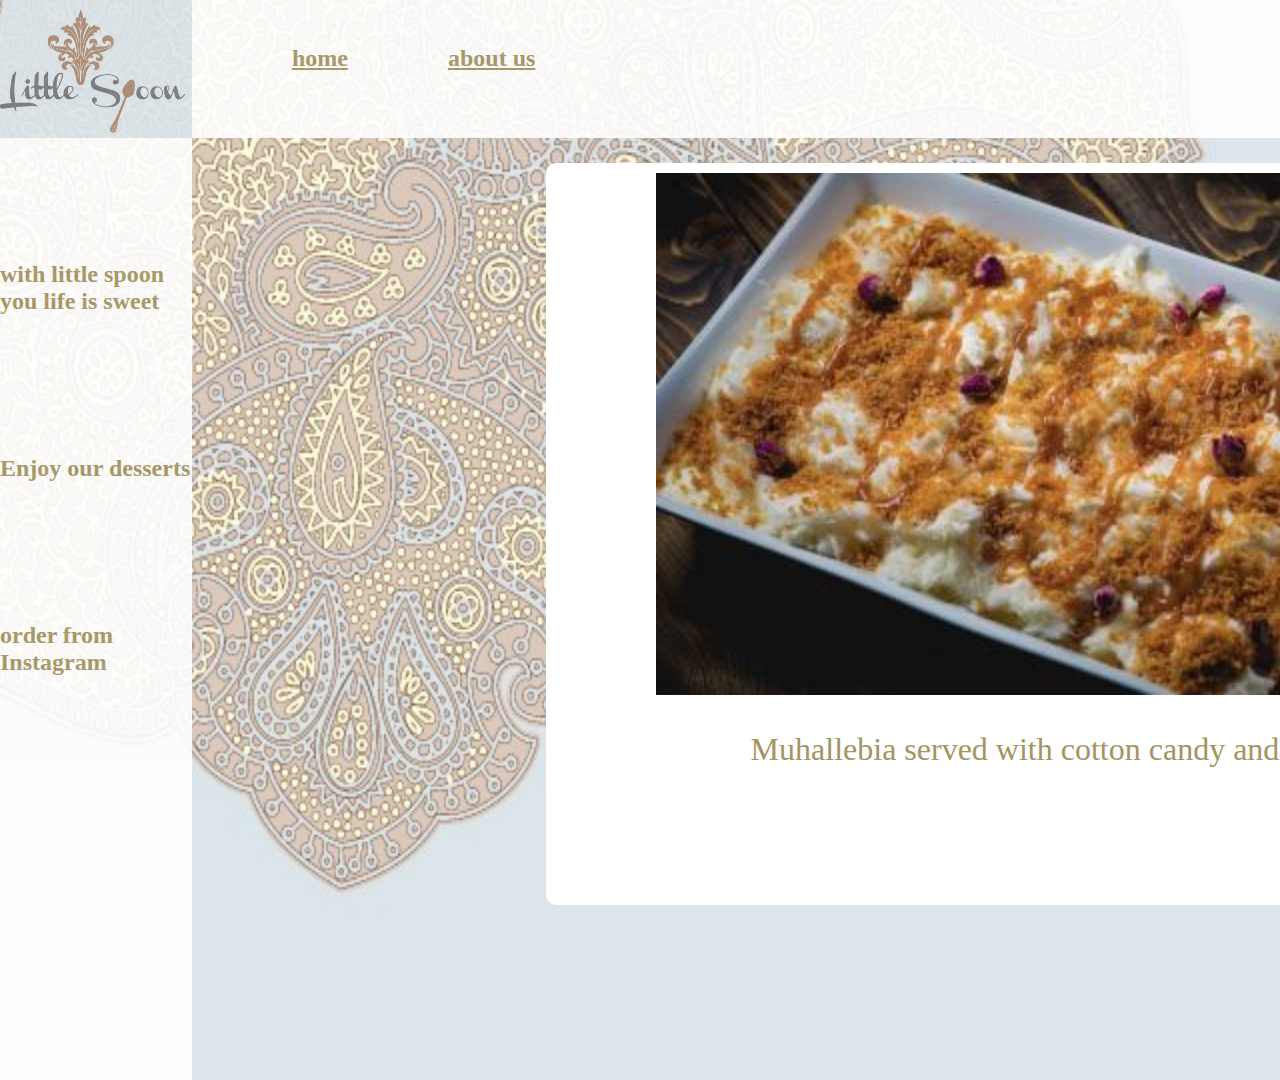
==== ghazliya.html @ aa8720f9 "Final-Project" ====
<!DOCTYPE html>
<html lang="en">
<head>
    <meta charset="UTF-8">
    <meta name="viewport" content="width=device-width, initial-scale=1.0">
    <title>Little Spoon - Home</title>
    <link rel="stylesheet" href="./styles.css">
    <style>
        .menuitem{
            width: 1000px;
            height: 722px;
            background-color: white;
            border: white solid 10px;
            border-radius: 10px;
            margin: auto;
            margin-top: 25px;
            display: flex;
            flex-direction: column;
            justify-content: flex-start;
            align-items: center;
        }
        .menuitemtext{
            font-size: xx-large;
        }
    </style>
</head>
<body>
    <div class="cont">
        <div class="sidebar">
            <div><img width="100%" src="./images/logo.jpg" alt=""></div>

            <div class="sbcon"><h2>with little spoon you life is sweet</h2></div>

            <div class="sbcon"><h2>Enjoy our desserts</h2></div>

            <div class="sbcon"><h2>order from Instagram</h2></div>

        </div class="cont2">
        <div>
            <div class="navbar">

                <div class="navcon" class="home"><a href="./index.html"><h2>home</h2></a></div>
    
                <div class="navcon"><a href="./aboutUs.html"><h2>about us</h2></a></div>
    
                <div class="navcon" id="ig"><a href="https://instagram.com/little_spoon_q8?igshid=1180vvj7mhtsn"><img width="40px" src="./images/ig.webp" alt=""></a></div>
                
            </div>
        <div class="menuitem">
            <div class="menuitemimg"><img width="800px" height="522px" src="./images/ghazliya.jpg" alt=""></div>
            <div class="menuitemtext"><p>Muhallebia served with cotton candy and toffee</p></div>
        </div>
    </div>
    </div>
</body>
</html>
---- styles.css ----
body{
    width: 1920px;
    height: 1080px;
    background-image: url('./images/background3.jpg');
    background-size:  1920px 1080px;
    margin: 0px;
    color: rgb(163, 148, 97);
    background-repeat: no-repeat;
}
a{
    color: rgb(163, 148, 97);
}
.cont{
    height: 1024px;
    width: 1920px;
    display: flex;
}
.sidebar{
    height: 1080px;
    width: 10%;
    background-color: white;
    opacity: 90%;
    display: flex;
    flex-direction: column;
}
.navbar{
    height: 13.5%;
    width: 1728px;
    background-color: white;
    opacity: 90%;
    display: flex;
    justify-content: flex-start;
    
}
.sbcon{
    margin-top: 100px;

}
.home{
    margin-left: 100px;
}
.navcon{
    margin-top: 25px;
    margin-left: 100px;
}
.menu{
    display: flex;
    width: 100%;
    justify-content: flex-start;
}
.cont2{
    width: 100%;
}
.menuimg{
    border: white solid 8px;
    margin: 50px;
    border-radius: 15px;
}
.menuimg:hover{
    transition: 0.5s ease-in-out;
    width: 220px;
    height: 220px;
}
#ig{
    margin-left: 75%;
}
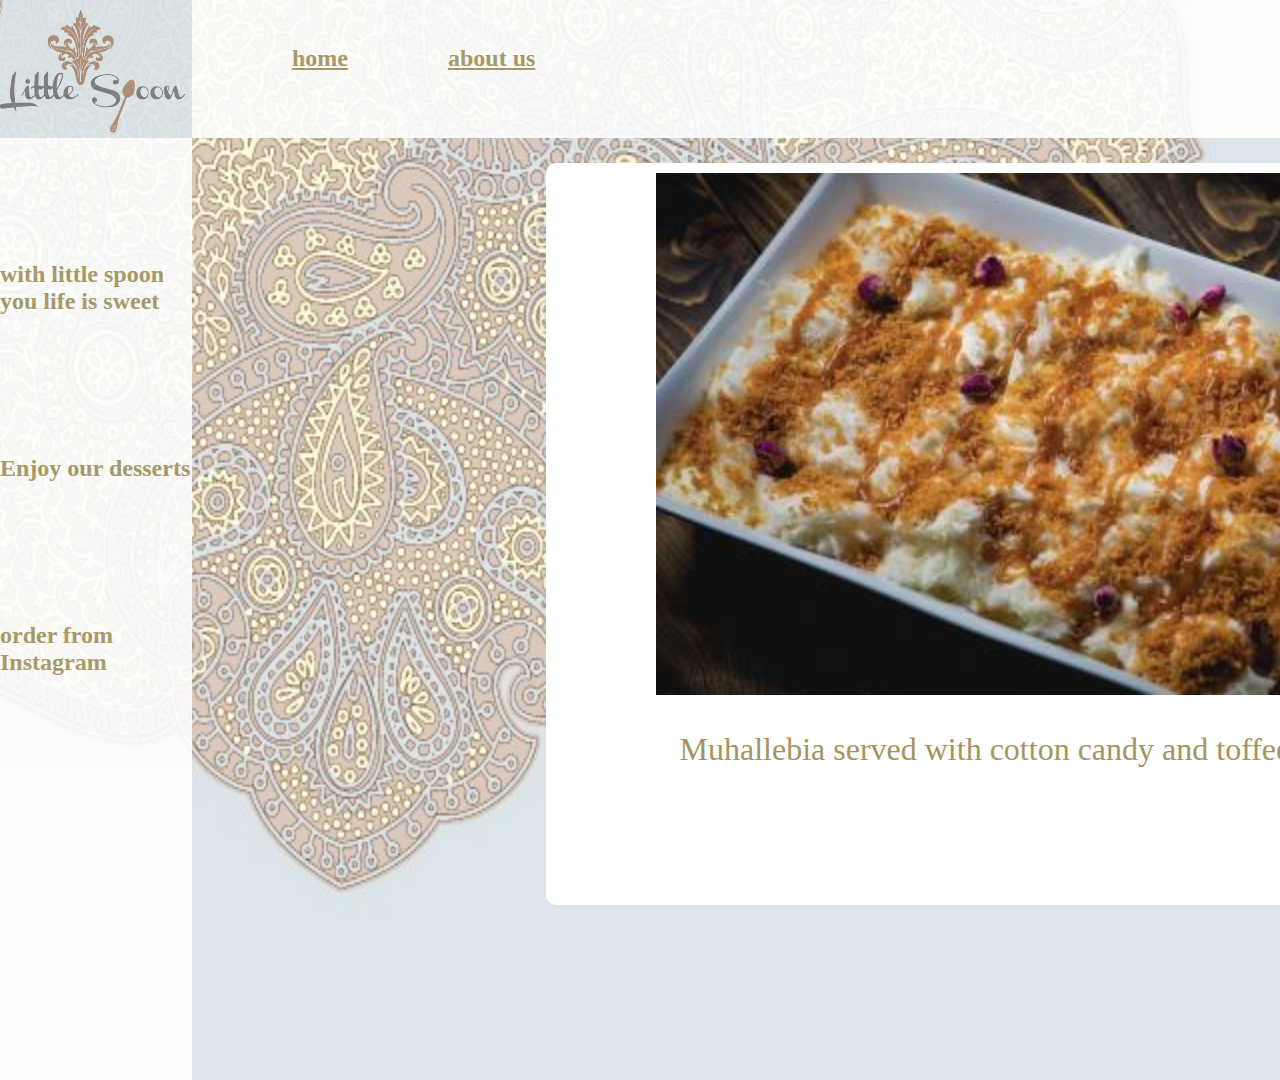
==== commit 6b3ba970: "Final-Project" ====
--- a/ghazliya.html
+++ b/ghazliya.html
@@ -21,6 +21,8 @@
         }
         .menuitemtext{
             font-size: xx-large;
+            
+            text-align: center;
         }
     </style>
 </head>
@@ -48,7 +50,7 @@
             </div>
         <div class="menuitem">
             <div class="menuitemimg"><img width="800px" height="522px" src="./images/ghazliya.jpg" alt=""></div>
-            <div class="menuitemtext"><p>Muhallebia served with cotton candy and toffee</p></div>
+            <div class="menuitemtext"><p>Muhallebia served with cotton candy and toffee  15.000KD</p></div>
         </div>
     </div>
     </div>
